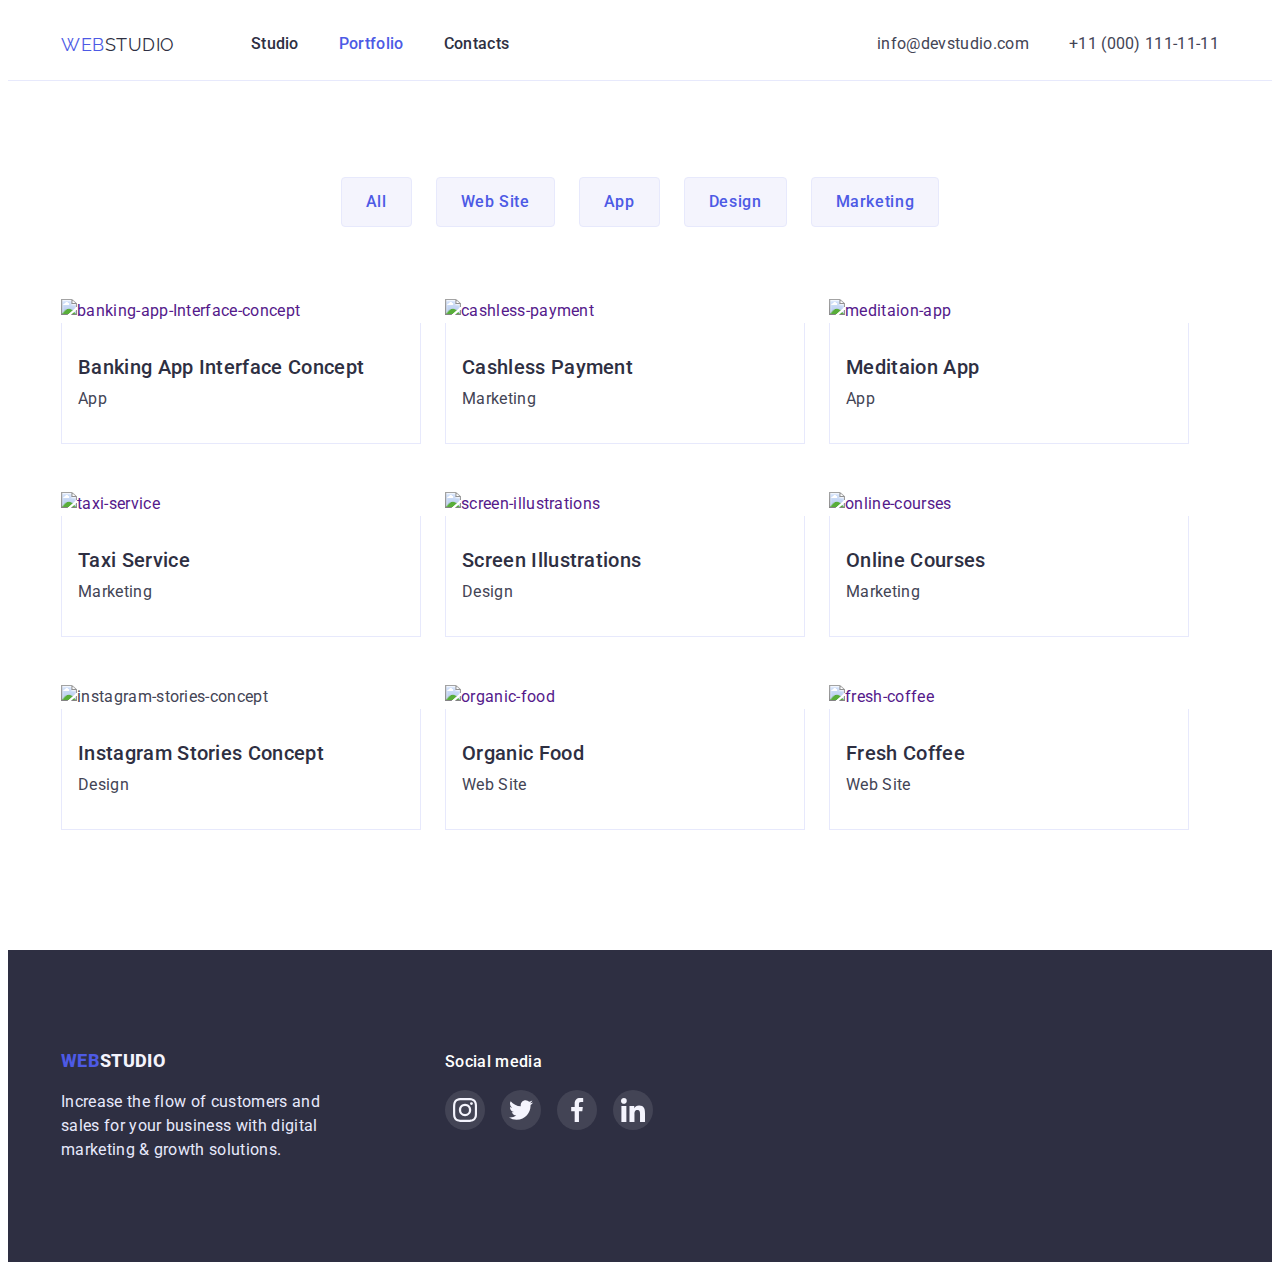
==== portfolio.html @ 5644a504 "first commit" ====
<!DOCTYPE html>
<html lang="en">
  <head>
    <meta charset="UTF-8" />
    <meta http-equiv="X-UA-Compatible" content="IE=edge" />
    <meta name="viewport" content="width=device-width, initial-scale=1.0" />
    <link href="./css/styles.css" rel="stylesheet" type="text/css" />
    <link rel="preconnect" href="https://fonts.googleapis.com" />
    <link rel="preconnect" href="https://fonts.gstatic.com" crossorigin />
    <link
      href="https://fonts.googleapis.com/css2?family=Raleway:wght@800&family=Roboto:wght@400;500;700&display=swap"
      rel="stylesheet"
    />
    <title>Document</title>
  </head>
  <body>
    <!-- header -->

    <header class="header">
      <div class="header-container container">
        <nav class="nav-menu">
          <a href="./index.html" class="logo link">
            <span class="logo-item">Web</span>Studio
          </a>
  
          <ul class="navigation-list list">
            <li><a href="./index.html" class="navigation-link link">Studio</a></li>
            <li><a href="./portfolio.html" class="active-link navigation-link link">Portfolio</a></li>
            <li><a href="" class="navigation-link link">Contacts</a></li>
          </ul>
        </nav>
  
        <address>
          <ul class="contacts-list list">
            <li><a href="mailto:info@devstudio.com" class="contacts-link link">info@devstudio.com</a></li>
            <li><a href="tel:+110001111111" class="contacts-link link">+11 (000) 111-11-11</a></li>
          </ul>
        </address>
      </div>
    </header>

    <main>
      <section class="portfolio">
        <div class="container">
          <ul class="buttons-list list">
            <li><button class="buttons-list-item" type="button">All</button></li>
            <li><button class="buttons-list-item" type="button">Web Site</button></li>
            <li><button class="buttons-list-item" type="button">App</button></li>
            <li><button class="buttons-list-item" type="button">Design</button></li>
            <li><button class="buttons-list-item" type="button">Marketing</button></li>
          </ul>
          <ul class="cards-list list">
  
            <li class="cards-list-item">
              
              <a href="" class="cards-list-item-link link">
                <img class="image"
                  src="images/banking-app-Interface-concept.jpg"
                  width="360"
                  alt="banking-app-Interface-concept"
                />
                <div class="cards-item-text-wrapper">
                  <h3 class="cards-list-heading">Banking App Interface Concept</h3>
                  <p class="cards-list-text">App</p>
                </div>  
                </a>
            </li>
  
            <li class="cards-list-item">
              <a href="" class="cards-list-item-link link">
                <img class="image"
                  src="images/cashless-payment.jpg"
                  width="360"
                  alt="cashless-payment"
                />
                <div class="cards-item-text-wrapper">
                  <h3 class="cards-list-heading">Cashless Payment</h3>
                  <p class="cards-list-text">Marketing</p>
                </div>  
                </a>
            </li>
  
            <li class="cards-list-item">
              <a href="" class="cards-list-item-link link">
                <img class="image"
                  src="images/meditaion-app.jpg"
                  width="360"
                  alt="meditaion-app"
                />
                <div class="cards-item-text-wrapper">
                  <h3 class="cards-list-heading">Meditaion App</h3>
                  <p class="cards-list-text">App</p>
                </div>  
                </a>
            </li>
  
            <li class="cards-list-item">
              <a href="" class="cards-list-item-link link">
                <img class="image"
                  src="images/taxi-service.jpg"
                  width="360"
                  alt="taxi-service"
                />
                <div class="cards-item-text-wrapper">
                  <h3 class="cards-list-heading">Taxi Service</h3>
                  <p class="cards-list-text">Marketing</p>
                </div>  
                </a>
            </li>
  
            <li class="cards-list-item">
              <a href="" class="cards-list-item-link link">
                <img class="image"
                  src="images/screen-illustrations.jpg"
                  width="360"
                  alt="screen-illustrations"
                />
                <div class="cards-item-text-wrapper">
                  <h3 class="cards-list-heading">Screen Illustrations</h3>
                  <p class="cards-list-text">Design</p>
                </div>  
                </a>
            </li>
  
            <li class="cards-list-item">
              <a href="" class="cards-list-item-link link">
                <img class="image"
                  src="images/online-courses.jpg"
                  width="360"
                  alt="online-courses"
                />
                <div class="cards-item-text-wrapper">
                  <h3 class="cards-list-heading">Online Courses</h3>
                  <p class="cards-list-text">Marketing</p>
                </div>  
                </a>
            </li>
  
            <li class="cards-list-item">
              <a href="" class="cards-list-item-link link"></a>
                <img class="image"
                  src="images/instagram-stories-concept.jpg"
                  width="360"
                  alt="instagram-stories-concept"
                />
                <div class="cards-item-text-wrapper">
                  <h3 class="cards-list-heading">Instagram Stories Concept</h3>
                  <p class="cards-list-text">Design</p>
                </div>  
                </a>
            </li>
  
            <li class="cards-list-item">
              <a href="" class="cards-list-item-link link">
                <img class="image"
                  src="images/organic-food.jpg"
                  width="360"
                  alt="organic-food"
                />
                <div class="cards-item-text-wrapper">
                  <h3 class="cards-list-heading">Organic Food</h3>
                  <p class="cards-list-text">Web Site</p>
                </div>  
                </a>
            </li>
  
            <li class="cards-list-item">
              <a href="" class="cards-list-item-link link">
                <img class="image"
                  src="images/fresh-coffee.jpg"
                  width="360"
                  alt="fresh-coffee"
                />
                <div class="cards-item-text-wrapper">
                  <h3 class="cards-list-heading">Fresh Coffee</h3>
                  <p class="cards-list-text">Web Site</p>
                </div>  
                </a>
            </li>
  
          </ul>
        </div>
        
      </section>
    </main>

    <!-- footer -->

    <footer class="footer">
      <div class="container footer-container">
        <div class="footer-container-logo">
          <a href="./index.html" class="footer-logo link"><span class="logo-item">Web</span>Studio
          </a>
        <p class="footer-text">
          Increase the flow of customers and sales for your business with digital
          marketing & growth solutions.
        </p>
        </div>

        <div class="footer-container-links">
          
          <p class="footer-container-subtitle">Social media</p>

          <ul class="footer-container-list list">
            <li class="footer-container-item">
              <a class="footer-container-link link" href="">
                <svg class="footer-container-icon">
                  <use href="./images/icons.svg#icon-instagram"></use>
                </svg>
              </a>
            </li>

            <li class="footer-container-item">
              <a class="footer-container-link link" href="">
                <svg class="footer-container-icon">
                  <use href="./images/icons.svg#icon-twitter"></use>
                </svg>
              </a>
            </li>

            <li class="footer-container-item">
              <a class="footer-container-link link" href="">
                <svg class="footer-container-icon">
                  <use href="./images/icons.svg#icon-facebook"></use>
                </svg>
              </a>
            </li>

            <li class="footer-container-item">
              <a class="footer-container-link link" href="">
                <svg class="footer-container-icon">
                  <use href="./images/icons.svg#icon-linkedin"></use>
                </svg>
              </a>
            </li>
            
          </ul>
        </div>
      </div>
    </footer>
  </body>
</html>
---- css/styles.css ----
:root {
  --primary-dark: #2e2f42;
  --primary-text: #434455;
  --secondary-buttons: #e7e9fc;
  --brand-color: #4d5ae5;
  --backgound-light: #f4f4fd;
  --active-state: #404bbf;
  --icon-color: #8E8F99;
  --active-icon-color: #31D0AA;
  --primary-font-size: 16px;
}

body {
  font-family: "Roboto", "sans-serif";
  color: var(--primary-text);
  font-size: var(--primary-font-size);
  line-height: 1.5;
  letter-spacing: 0.02em;
}

address {
  font-style: normal;
}

.link {
  text-decoration: none;
}

.list {
  list-style-type: none;
}

.image{
  display: block;
}

.visually-hidden {
  display: none;
}

p,
ul,
h1,
h2,
h3,
h4,
h5,
h6 {
  margin: 0;
  padding: 0;
}

.container {
  max-width: 1158px;
  margin: 0 auto;
  padding: 0 15px;
}



/* header */

.header {
  border-bottom: 1px solid var(--secondary-buttons);
}

.header-container {
  display: flex;
  align-items: center;
  justify-content: space-between;
}

.nav-menu {
  display: flex;
  align-items: center;
}

.logo {
  color: var(--primary-dark);
  font-family: "Raleway", "sans-serif";
  font-weight: 800px;
  font-size: 18px;
  letter-spacing: 0.03em;
  text-transform: uppercase;
}

.logo-item {
  color: var(--brand-color);
}

.navigation-list {
  display: flex;
  margin-left: 76px;
  gap: 40px;

  font-weight: 500;
  font-size: var(--primary-font-size);
}

.navigation-link {
  color: var(--primary-dark);
  display: block;
  padding-top: 24px;
  padding-bottom: 24px;
}

.navigation-link:hover,
.navigation-link:focus,
.contacts-link:hover,
.contacts-link:focus {
  color: var(--brand-color);
}

.active-link {
  color: var(--brand-color);
}

.contacts-list {
  display: flex;
  gap: 40px;

  color: var(--primary-text);
  font-size: var(--primary-font-size);
}

.contacts-link {
  color: var(--primary-text);
}

/* main */

.main-section {
  margin: 0 auto;
  background-color: var(--primary-dark);
  background-image: linear-gradient(rgba(46, 47, 66, 0.7),rgba(46, 47, 66, 0.7)), url(../images/people-office.jpg) ;
  
  background-position: center;
  background-size: cover;
  max-width: 1440px;
  height: 600px;
  display: flex;
  align-items: center;
  flex-direction: column;
  padding-top: 188px;
  padding-bottom: 188px;
  text-align: center;
}

.main-section-heading {
  text-align: center;
  color: #fff;
  font-size: 56px;
  line-height: 1.07;
  margin-bottom: 48px;
  
}

.main-section-button {
  color: #fff;
  font-family: inherit;
  background-color: var(--brand-color);
  border: none;
  border-radius: 4px;
  cursor: pointer;
  font-weight: 500;
  font-size: var(--primary-font-size);
  line-height: 1.5;
  padding: 16px 32px;

}

.main-section-button:hover,
.main-section-button:focus {
  background-color: var(--active-state);
}

/* section 1 */

.about-section {
  padding-top: 120px;
  padding-bottom: 120px;
  
}

.about-section-heading {
  color: var(--primary-dark);
  font-weight: 500;
  font-size: 20px;
  line-height: 1.2;
  margin-bottom: 8px;
}

.about-list {
  display: flex;
  gap: 24px;
  
}

.about-section-text-wrapper {
  width: 264px;
 
}

.about-container{
  display: flex;
  justify-content: center;
  align-items: center;
  height: 112px;
  background-color: var(--backgound-light);
  border-radius: 4px;
  margin-bottom: 8px;
}

.about-container-icons{
  width: 64px;
  height: 64px;
}

/* section 2 */

.specification-section{

  padding-bottom: 120px;

}

.specification-section-header {
  color: var(--primary-dark);
  font-size: 36px;
  line-height: 1.111;
  text-align: center;
  margin-bottom: 72px;
}

.specification-list {
  display: flex;
  gap: 24px;
 
}

/* section 3 */

.worker-section {
  background-color: var(--backgound-light);
  padding-top: 120px;
  padding-bottom: 120px;
}

.worker-section-heading {
  text-align: center;
  font-size: 36px;
  margin-bottom: 72px;
}

.worker-section-item {
  background-color: #fff;
  width: 264px;
 
  border-radius: 0px 0px 4px 4px;
  box-shadow: 0px 1px 6px rgba(46, 47, 66, 0.08),
    0px 1px 1px rgba(46, 47, 66, 0.16), 0px 2px 1px rgba(46, 47, 66, 0.08);
}

.workers-list {
  display: flex;
  gap: 24px;
  text-align: center;
}

.worker-item-text-wrapper {
  display: flex;
  flex-direction: column;
  gap: 8px;
  padding-top: 32px;
  padding-bottom: 32px;
  
}

.worker-item-heading{

}

.worker-section-icons{
 display: flex;
 gap: 24px;
 justify-content: center;
}

.worker-section-icons-link{
  display: flex;
  justify-content: center;
  align-items: center;
  width: 40px;
  height: 40px;
  background-color: var(--brand-color);
  border-radius: 50%;
}

.worker-section-icons-link:hover,
.worker-section-icons-link:focus{
  background-color: var(--active-state);
}


.worker-section-icon{
  width: 16px;
  height: 16px;
  fill: var(--backgound-light);
 
}


/* ASIDE */


.aside-section{

  padding-top: 130px; 
  padding-bottom: 120px;
}

.aside-section-title{

  display: flex;
  justify-content: center;

  font-weight: 700;
  font-size: 36px;
  line-height: 1.1;
  letter-spacing: 0.02em;
  color: var(--primary-dark);
  margin-bottom: 74px;
}

.aside-section-list{
  display: flex;
  justify-content: center;
  gap: 24px;
}

.aside-section-list-item{
  width: 168px;
  height: 88px;
}

.aside-section-list-link{
  display: flex;
  justify-content: center;
  align-items: center;
  fill: var(--icon-color);
  width: 100%;
  height: 100%;
  border: 1px solid var(--icon-color);
  border-radius: 4px;
}

.aside-section-list-link:hover,
.aside-section-list-link:focus{
  fill: var(--active-state);
  border-color: var(--active-state);
}

.aside-section-list-icon{
  width: 104px;
  height: 56px;
  
}


/* PORTFOLIO */

.portfolio{
  padding-top: 96px;
  padding-bottom: 120px;
}

.buttons-list {
  color: var(--brand-color);
  font-weight: 500;
  font-size: var(--primary-font-size);
  line-height: 1.5;
  display: flex;
  justify-content: center;
  gap: 24px;
  margin-bottom: 72px;
}

.buttons-list-item {
  color: var(--brand-color);
  font-family: inherit;
  background-color: var(--backgound-light);
  border: none;
  font-weight: 500;
  font-size: var(--primary-font-size);
  line-height: 1.5;
  letter-spacing: 0.04em;
  cursor: pointer;
  border: 1px solid var(--secondary-buttons);
  border-radius: 4px;
  padding: 12px 24px;
}

.buttons-list-item:hover,
.buttons-list-item:focus {
  color: #fff;
  background-color: var(--brand-color);
  box-shadow: 0px 3px 1px rgba(0, 0, 0, 0.1), 0px 2px 1px rgba(0, 0, 0, 0.08), 0px 2px 2px rgba(0, 0, 0, 0.12);
}

.cards-list {
  display: flex;
  flex-wrap: wrap;
  gap: 48px 24px;

}

.cards-item-text-wrapper {
  border: 1px solid var(--secondary-buttons);
  border-top: none;
  padding: 32px 0 32px 16px;
}

.cards-list-heading {
  color: var(--primary-dark);
  font-size: 20px;
  font-weight: 500;
  line-height: 1.2;
  margin-bottom: 8px;

}

.cards-list-item-link{
  display: block;
}

.cards-list-item {
  
  width: 360px;
}

.cards-list-item:hover,
.cards-list-item:focus{
  box-shadow: 0px 1px 6px rgba(46, 47, 66, 0.08), 0px 1px 1px rgba(46, 47, 66, 0.16), 0px 2px 1px rgba(46, 47, 66, 0.08);
}

.cards-list-item:nth-child(n+7){
  margin-bottom: 0px;
}

.cards-list-text {
  color: var(--primary-text);
  font-size: var(--primary-font-size);
  line-height: 1.5;
}



/* footer */

.footer {

  

  
  background-color: var(--primary-dark);
  padding: 100px 0 100px 0;
}

.footer-container{
  display: flex;
}


.footer-container-logo{
margin-right: 120px;
}

.footer-logo {
  
  color: var(--backgound-light);
  text-transform: uppercase;
  font-weight: 800;
  font-size: 18px;
  line-height: 1.101;

}

.footer-text {
  margin-top: 16px;
  color: var(--secondary-buttons);
  width: 264px;
}

.footer-container-subtitle{
  
  font-weight: 500;
  font-size: 16px;
  line-height: 1.5;
  letter-spacing: 0.02em;
  color: #ffffff;
  margin-bottom: 16px;

}

.footer-container-links{
  
}

.footer-container-list{
  display: flex;
  gap: 16px;
}

.footer-container-link{
  display: flex;
  justify-content: center;
  align-items: center;
  width: 40px;
  height: 40px;
  background-color: rgba(255, 255, 255, 0.1);;
  border-radius: 50%;
}

.footer-container-link:hover,
.footer-container-link:focus{
  background-color: var(--active-icon-color) ;
  
}



.footer-container-icon{
  width: 24px;
  height: 24px;
  fill: var(--backgound-light);
}
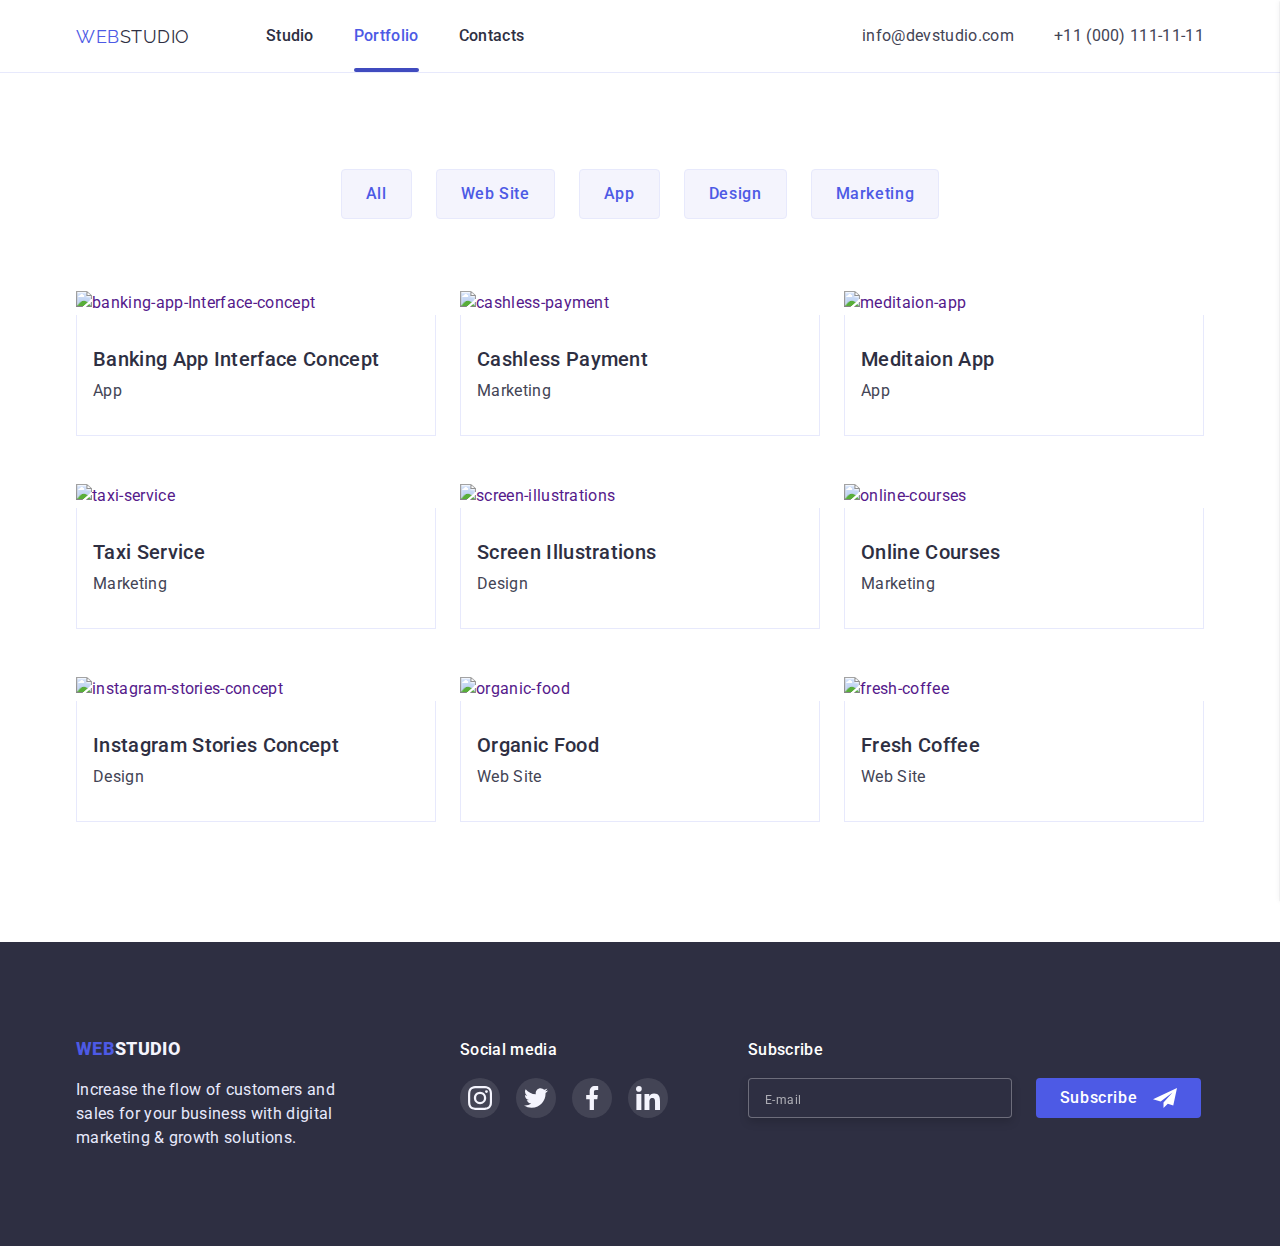
==== commit 39ab2945: "first commit" ====
--- a/portfolio.html
+++ b/portfolio.html
@@ -4,13 +4,15 @@
     <meta charset="UTF-8" />
     <meta http-equiv="X-UA-Compatible" content="IE=edge" />
     <meta name="viewport" content="width=device-width, initial-scale=1.0" />
-    <link href="./css/styles.css" rel="stylesheet" type="text/css" />
+    <link rel="stylesheet" href="https://cdnjs.cloudflare.com/ajax/libs/modern-normalize/1.1.0/modern-normalize.min.css">
+    <link href="./css/styles.css" rel="stylesheet" type="text/css" />  
     <link rel="preconnect" href="https://fonts.googleapis.com" />
     <link rel="preconnect" href="https://fonts.gstatic.com" crossorigin />
     <link
       href="https://fonts.googleapis.com/css2?family=Raleway:wght@800&family=Roboto:wght@400;500;700&display=swap"
       rel="stylesheet"
     />
+    
     <title>Document</title>
   </head>
   <body>
@@ -22,20 +24,143 @@
           <a href="./index.html" class="logo link">
             <span class="logo-item">Web</span>Studio
           </a>
-  
+
           <ul class="navigation-list list">
-            <li><a href="./index.html" class="navigation-link link">Studio</a></li>
-            <li><a href="./portfolio.html" class="active-link navigation-link link">Portfolio</a></li>
+            <li>
+              <a href="./index.html" class="navigation-link link"
+                >Studio</a
+              >
+            </li>
+            <li>
+              <a href="./portfolio.html" class="active-link navigation-link link"
+                >Portfolio</a
+              >
+            </li>
             <li><a href="" class="navigation-link link">Contacts</a></li>
           </ul>
         </nav>
-  
+
         <address>
           <ul class="contacts-list list">
-            <li><a href="mailto:info@devstudio.com" class="contacts-link link">info@devstudio.com</a></li>
-            <li><a href="tel:+110001111111" class="contacts-link link">+11 (000) 111-11-11</a></li>
+            <li>
+              <a href="mailto:info@devstudio.com" class="contacts-link link"
+                >info@devstudio.com</a
+              >
+            </li>
+            <li>
+              <a href="tel:+110001111111" class="contacts-link link"
+                >+11 (000) 111-11-11</a
+              >
+            </li>
           </ul>
         </address>
+      </div>
+      <div class="header-container-mobile container">
+        <nav class="header-container-mobile-nav">
+          <a href="./index.html" class="logo link">
+            <span class="logo-item">Web</span>Studio
+          </a>
+          <button
+            type="button"
+            class="header-container-mobile-button js-open-menu"
+          >
+            <svg class="header-container-mobile-icon">
+              <use href="./images/icons.svg#icon-hamburger"></use>
+            </svg>
+          </button>
+        </nav>
+      </div>
+
+      <div class="header-container-mobile-burger js-menu-container">
+        <button
+          class="header-container-mobile-burger-button js-close-menu"
+          data-modal-close
+        >
+          <svg class="header-container-mobile-burger-button-svg">
+            <use href="./images/icons.svg#icon-close"></use>
+          </svg>
+        </button>
+        <nav class="header-container-mobile-burger-nav-menu">
+          <ul class="header-container-mobile-burger-nav-list list">
+            <li>
+              <a
+                href="./index.html"
+                class="header-container-mobile-burger-nav-link link"
+                >Studio</a
+              >
+            </li>
+            <li>
+              <a
+                href="./portfolio.html"
+                class="active-link-burger header-container-mobile-burger-nav-link link"
+                >Portfolio</a
+              >
+            </li>
+            <li>
+              <a href="" class="header-container-mobile-burger-nav-link link"
+                >Contacts</a
+              >
+            </li>
+          </ul>
+        </nav>
+
+        <div class="container-social-contacts">
+          <address class="container-social-contacts-address">
+            <ul class="container-social-contacts-list list">
+              <li>
+                <a
+                  href="tel:+110001111111"
+                  class="container-social-contacts-link link tel"
+                  >+11 (000) 111-11-11</a
+                >
+              </li>
+
+              <li>
+                <a
+                  href="mailto:info@devstudio.com"
+                  class="container-social-contacts-link link email"
+                  >info@devstudio.com</a
+                >
+              </li>
+            </ul>
+          </address>
+
+          <div class="burger-social-container">
+            <ul class="burger-social-icons-list list">
+              <li>
+                <a class="burger-social-icons-link link" href="">
+                  <svg class="burger-social-icon">
+                    <use href="./images/icons.svg#icon-instagram"></use>
+                  </svg>
+                </a>
+              </li>
+
+              <li>
+                <a class="burger-social-icons-link link" href="">
+                  <svg class="burger-social-icon">
+                    <use href="./images/icons.svg#icon-twitter"></use>
+                  </svg>
+                </a>
+              </li>
+
+              <li>
+                <a class="burger-social-icons-link link" href="">
+                  <svg class="burger-social-icon">
+                    <use href="./images/icons.svg#icon-facebook"></use>
+                  </svg>
+                </a>
+              </li>
+
+              <li>
+                <a class="burger-social-icons-link link" href="">
+                  <svg class="burger-social-icon">
+                    <use href="./images/icons.svg#icon-linkedin"></use>
+                  </svg>
+                </a>
+              </li>
+            </ul>
+          </div>
+        </div>
       </div>
     </header>
 
@@ -54,11 +179,17 @@
             <li class="cards-list-item">
               
               <a href="" class="cards-list-item-link link">
+                <div class="cards-list-portfolio-thumb">
                 <img class="image"
+                  srcset="./images/banking-app-Interface-concept.jpg 1x, ./images/banking-app-Interface-concept@2x.jpg 2x"
                   src="images/banking-app-Interface-concept.jpg"
                   width="360"
                   alt="banking-app-Interface-concept"
                 />
+                <div class="cards-list-portfolio-thumb-overlay">
+                  <p class="cards-list-portfolio-thumb-overlay-text">14 Stylish and User-Friendly App Design Concepts · Task Manager App · Calorie Tracker App · Exotic Fruit Ecommerce App · Cloud Storage App</p>
+                </div>
+              </div>
                 <div class="cards-item-text-wrapper">
                   <h3 class="cards-list-heading">Banking App Interface Concept</h3>
                   <p class="cards-list-text">App</p>
@@ -68,11 +199,17 @@
   
             <li class="cards-list-item">
               <a href="" class="cards-list-item-link link">
-                <img class="image"
-                  src="images/cashless-payment.jpg"
-                  width="360"
-                  alt="cashless-payment"
-                />
+                <div class="cards-list-portfolio-thumb">
+                  <img class="image"
+                    srcset="./images/cashless-payment.jpg 1x, ./images/cashless-payment@2x.jpg 2x"
+                    src="images/cashless-payment.jpg"
+                    width="360"
+                    alt="cashless-payment"
+                  />
+                  <div class="cards-list-portfolio-thumb-overlay">
+                    <p class="cards-list-portfolio-thumb-overlay-text">14 Stylish and User-Friendly App Design Concepts · Task Manager App · Calorie Tracker App · Exotic Fruit Ecommerce App · Cloud Storage App</p>
+                  </div>
+                </div>
                 <div class="cards-item-text-wrapper">
                   <h3 class="cards-list-heading">Cashless Payment</h3>
                   <p class="cards-list-text">Marketing</p>
@@ -82,11 +219,17 @@
   
             <li class="cards-list-item">
               <a href="" class="cards-list-item-link link">
-                <img class="image"
-                  src="images/meditaion-app.jpg"
-                  width="360"
-                  alt="meditaion-app"
-                />
+                <div class="cards-list-portfolio-thumb">
+                  <img class="image"
+                    srcset="./images/meditaion-app.jpg 1x, ./images/meditaion-app@2x.jpg 2x"
+                    src="images/meditaion-app.jpg"
+                    width="360"
+                    alt="meditaion-app"
+                  />
+                <div class="cards-list-portfolio-thumb-overlay">
+                  <p class="cards-list-portfolio-thumb-overlay-text">14 Stylish and User-Friendly App Design Concepts · Task Manager App · Calorie Tracker App · Exotic Fruit Ecommerce App · Cloud Storage App</p>
+                </div>
+              </div>
                 <div class="cards-item-text-wrapper">
                   <h3 class="cards-list-heading">Meditaion App</h3>
                   <p class="cards-list-text">App</p>
@@ -96,11 +239,17 @@
   
             <li class="cards-list-item">
               <a href="" class="cards-list-item-link link">
-                <img class="image"
-                  src="images/taxi-service.jpg"
-                  width="360"
-                  alt="taxi-service"
-                />
+                <div class="cards-list-portfolio-thumb">
+                  <img class="image"
+                    srcset="./images/taxi-service.jpg 1x, ./images/taxi-service@2x.jpg 2x"
+                    src="images/taxi-service.jpg"
+                    width="360"
+                    alt="taxi-service"
+                  />
+                <div class="cards-list-portfolio-thumb-overlay">
+                  <p class="cards-list-portfolio-thumb-overlay-text">14 Stylish and User-Friendly App Design Concepts · Task Manager App · Calorie Tracker App · Exotic Fruit Ecommerce App · Cloud Storage App</p>
+                </div>
+              </div>
                 <div class="cards-item-text-wrapper">
                   <h3 class="cards-list-heading">Taxi Service</h3>
                   <p class="cards-list-text">Marketing</p>
@@ -110,11 +259,17 @@
   
             <li class="cards-list-item">
               <a href="" class="cards-list-item-link link">
-                <img class="image"
-                  src="images/screen-illustrations.jpg"
-                  width="360"
-                  alt="screen-illustrations"
-                />
+                <div class="cards-list-portfolio-thumb">
+                  <img class="image"
+                    srcset="./images/screen-illustrations.jpg 1x, ./images/screen-illustrations@2x.jpg 2x"
+                    src="images/screen-illustrations.jpg"
+                    width="360"
+                    alt="screen-illustrations"
+                  />
+                <div class="cards-list-portfolio-thumb-overlay">
+                  <p class="cards-list-portfolio-thumb-overlay-text">14 Stylish and User-Friendly App Design Concepts · Task Manager App · Calorie Tracker App · Exotic Fruit Ecommerce App · Cloud Storage App</p>
+                </div>
+              </div>
                 <div class="cards-item-text-wrapper">
                   <h3 class="cards-list-heading">Screen Illustrations</h3>
                   <p class="cards-list-text">Design</p>
@@ -124,11 +279,17 @@
   
             <li class="cards-list-item">
               <a href="" class="cards-list-item-link link">
-                <img class="image"
-                  src="images/online-courses.jpg"
-                  width="360"
-                  alt="online-courses"
-                />
+                <div class="cards-list-portfolio-thumb">
+                  <img class="image"
+                    srcset="./images/online-courses.jpg 1x, ./images/online-courses@2x.jpg 2x"
+                    src="images/online-courses.jpg"
+                    width="360"
+                    alt="online-courses"
+                  />
+                <div class="cards-list-portfolio-thumb-overlay">
+                  <p class="cards-list-portfolio-thumb-overlay-text">14 Stylish and User-Friendly App Design Concepts · Task Manager App · Calorie Tracker App · Exotic Fruit Ecommerce App · Cloud Storage App</p>
+                </div>
+              </div>
                 <div class="cards-item-text-wrapper">
                   <h3 class="cards-list-heading">Online Courses</h3>
                   <p class="cards-list-text">Marketing</p>
@@ -137,12 +298,18 @@
             </li>
   
             <li class="cards-list-item">
-              <a href="" class="cards-list-item-link link"></a>
-                <img class="image"
-                  src="images/instagram-stories-concept.jpg"
-                  width="360"
-                  alt="instagram-stories-concept"
-                />
+              <a href="" class="cards-list-item-link link">
+                <div class="cards-list-portfolio-thumb">
+                  <img class="image"
+                    srcset="./images/instagram-stories-concept.jpg 1x, ./images/instagram-stories-concept@2x.jpg 2x"
+                    src="images/instagram-stories-concept.jpg"
+                    width="360"
+                    alt="instagram-stories-concept"
+                  />
+                <div class="cards-list-portfolio-thumb-overlay">
+                  <p class="cards-list-portfolio-thumb-overlay-text">14 Stylish and User-Friendly App Design Concepts · Task Manager App · Calorie Tracker App · Exotic Fruit Ecommerce App · Cloud Storage App</p>
+                </div>
+              </div>
                 <div class="cards-item-text-wrapper">
                   <h3 class="cards-list-heading">Instagram Stories Concept</h3>
                   <p class="cards-list-text">Design</p>
@@ -152,11 +319,17 @@
   
             <li class="cards-list-item">
               <a href="" class="cards-list-item-link link">
-                <img class="image"
-                  src="images/organic-food.jpg"
-                  width="360"
-                  alt="organic-food"
-                />
+                <div class="cards-list-portfolio-thumb">
+                  <img class="image"
+                    srcset="./images/organic-food.jpg 1x, ./images/organic-food@2x.jpg 2x"
+                    src="images/organic-food.jpg"
+                    width="360"
+                    alt="organic-food"
+                  />
+                <div class="cards-list-portfolio-thumb-overlay">
+                  <p class="cards-list-portfolio-thumb-overlay-text">14 Stylish and User-Friendly App Design Concepts · Task Manager App · Calorie Tracker App · Exotic Fruit Ecommerce App · Cloud Storage App</p>
+                </div>
+              </div>
                 <div class="cards-item-text-wrapper">
                   <h3 class="cards-list-heading">Organic Food</h3>
                   <p class="cards-list-text">Web Site</p>
@@ -166,11 +339,17 @@
   
             <li class="cards-list-item">
               <a href="" class="cards-list-item-link link">
-                <img class="image"
-                  src="images/fresh-coffee.jpg"
-                  width="360"
-                  alt="fresh-coffee"
-                />
+                <div class="cards-list-portfolio-thumb">
+                  <img class="image"
+                    srcset="./images/fresh-coffee.jpg 1x, ./images/fresh-coffee@2x.jpg 2x"
+                    src="images/fresh-coffee.jpg"
+                    width="360"
+                    alt="fresh-coffee"
+                  />
+                <div class="cards-list-portfolio-thumb-overlay">
+                  <p class="cards-list-portfolio-thumb-overlay-text">14 Stylish and User-Friendly App Design Concepts · Task Manager App · Calorie Tracker App · Exotic Fruit Ecommerce App · Cloud Storage App</p>
+                </div>
+              </div>
                 <div class="cards-item-text-wrapper">
                   <h3 class="cards-list-heading">Fresh Coffee</h3>
                   <p class="cards-list-text">Web Site</p>
@@ -236,7 +415,36 @@
             
           </ul>
         </div>
+
+        <div class="footer-container-form">
+          <p class="footer-container-form-title">Subscribe</p>
+          <form action="" class="footer-form">
+            <input type="email" class="footer-form-input" name="footer-user-email" placeholder="E-mail">
+            <button type="submit" class="footer-form-button">
+              <span class="footer-form-button-text">Subscribe</span>
+              <svg class="footer-form-button-icon" width="24" height="24">
+                <use href="./images/icons.svg#icon-frame-3">
+    
+                </use>
+              </svg>
+            </button>
+          </form>
+        </div>
+    
       </div>
+    
+  
+
     </footer>
+
+
+    <script
+      defer=""
+      src="https://cdnjs.cloudflare.com/ajax/libs/body-scroll-lock/3.1.5/bodyScrollLock.min.js"
+      integrity="sha512-HowizSDbQl7UPEAsPnvJHlQsnBmU2YMrv7KkTBulTLEGz9chfBoWYyZJL+MUO6p/yBuuMO/8jI7O29YRZ2uBlA=="
+      crossorigin="anonymous"
+    ></script>
+   
+    <script src="./js/mobile-menu.js"></script>
   </body>
 </html>
--- a/css/styles.css
+++ b/css/styles.css
@@ -5,9 +5,11 @@
   --brand-color: #4d5ae5;
   --backgound-light: #f4f4fd;
   --active-state: #404bbf;
-  --icon-color: #8E8F99;
-  --active-icon-color: #31D0AA;
+  --icon-color: #8e8f99;
+  --active-icon-color: #31d0aa;
   --primary-font-size: 16px;
+  --timing-function: cubic-bezier(0.4, 0, 0.2, 1);
+  --modal-background: #fcfcfc;
 }
 
 body {
@@ -30,7 +32,7 @@
   list-style-type: none;
 }
 
-.image{
+.image {
   display: block;
 }
 
@@ -51,12 +53,20 @@
 }
 
 .container {
-  max-width: 1158px;
+  max-width: 428px;
   margin: 0 auto;
   padding: 0 15px;
 }
-
-
+@media screen and (min-width: 768px) {
+  .container {
+    max-width: 768px;
+  }
+}
+@media screen and (min-width: 1200px) {
+  .container {
+    max-width: 1158px;
+  }
+}
 
 /* header */
 
@@ -65,14 +75,27 @@
 }
 
 .header-container {
-  display: flex;
+  display: none;
   align-items: center;
   justify-content: space-between;
 }
 
+@media (min-width: 1200px) {
+  .header-container {
+    display: flex;
+  }
+}
+
+
 .nav-menu {
   display: flex;
   align-items: center;
+}
+
+@media (min-width:1200px){
+  .nav-menu {
+  
+  }
 }
 
 .logo {
@@ -102,6 +125,7 @@
   display: block;
   padding-top: 24px;
   padding-bottom: 24px;
+  transition: color 250ms var(--timing-function);
 }
 
 .navigation-link:hover,
@@ -113,6 +137,21 @@
 
 .active-link {
   color: var(--brand-color);
+  position: relative;
+}
+
+.active-link::after {
+  display: block;
+
+  content: "";
+  width: 100%;
+  height: 4px;
+  border-radius: 2px;
+  background-color: var(--active-state);
+
+  position: absolute;
+  bottom: 0;
+  left: 0;
 }
 
 .contacts-list {
@@ -121,38 +160,279 @@
 
   color: var(--primary-text);
   font-size: var(--primary-font-size);
+  transition: color 250ms var(--timing-function);
 }
 
 .contacts-link {
   color: var(--primary-text);
 }
 
+/* mobile header */
+
+.header-container-mobile {
+  padding: 24px 15px;
+}
+
+@media (min-width:1200px){
+  .header-container-mobile{
+    display: none;
+  }
+}
+
+.header-container-mobile-nav {
+  display: flex;
+  justify-content: space-between;
+  align-items: center;
+}
+
+.header-container-mobile-button {
+  background-color: transparent;
+  border: none;
+  display: flex;
+  align-items: center;
+  justify-content: center;
+  padding: 0;
+}
+
+.header-container-mobile-icon {
+  width: 32px;
+  height: 22px;
+}
+
+.header-container-mobile-burger {
+  position: fixed;
+  display: flex;
+  flex-direction: column;
+  top: 0;
+  left: 0;
+  width: 100%;
+  height: 100%;
+  padding: 80px 35px 40px 40px;
+  background-color: #ffffff;
+  box-shadow: 0px 2px 1px rgba(46, 47, 66, 0.08),
+    0px 1px 1px rgba(46, 47, 66, 0.16), 0px 1px 6px rgba(46, 47, 66, 0.08);
+  transform: translateX(100%);
+  overflow-y: scroll;
+  z-index: 2;
+  transition: transform 250ms var(--timing-function);
+}
+
+.header-container-mobile-burger-button {
+  display: flex;
+  justify-content: center;
+  align-items: center;
+  width: 24px;
+  height: 24px;
+  background-color: var(--secondary-buttons);
+  border: 1px solid rgba(0, 0, 0, 0.1);
+  border-radius: 50%;
+  fill: #000000;
+  position: absolute;
+  right: 24px;
+  top: 24px;
+}
+
+.header-container-mobile-burger.is-open {
+  transform: translateX(0);
+}
+
+.header-container-mobile-burger-nav-menu {
+  margin-bottom: auto;
+}
+
+.header-container-mobile-burger-nav-item {
+}
+
+.header-container-mobile-burger-nav-list {
+  display: flex;
+  flex-direction: column;
+  gap: 40px;
+}
+
+.header-container-mobile-burger-nav-link {
+  font-weight: 700;
+  font-size: 36px;
+  line-height: 1.111;
+  display: block;
+  color: var(--primery-dark);
+}
+
+.active-link-burger.header-container-mobile-burger-nav-link {
+  color: var(--active-state);
+}
+
+.container-social-contacts-address {
+  margin-bottom: 48px;
+}
+
+.container-social-contacts-list {
+  display: flex;
+  flex-direction: column;
+  gap: 40px;
+}
+
+.container-social-contacts-link {
+  display: block;
+  font-style: normal;
+}
+
+.container-social-contacts-link.tel {
+  font-weight: 700;
+  font-size: 24px;
+  line-height: 1.111;
+  color: var(--brand-color);
+}
+
+@media screen and (min-width: 420px) {
+  .container-social-contacts-link.tel {
+    font-size: 36px;
+  }
+}
+
+.container-social-contacts-link.email {
+  font-weight: 500;
+  font-size: 20px;
+  line-height: 1.2;
+  color: var(--primary-text);
+}
+
+.burger-social-icons-list {
+  display: flex;
+}
+
+@media screen and (max-width: 420px) {
+  .burger-social-icons-list {
+    justify-content: space-between;
+  }
+}
+
+@media screen and (min-width: 420px) {
+  .burger-social-icons-list {
+    gap: 56px;
+  }
+}
+
+.burger-social-icon {
+  width: 24px;
+  height: 24px;
+}
+
+.burger-social-icons-link {
+  display: flex;
+  justify-content: center;
+  align-items: center;
+  width: 40px;
+  height: 40px;
+  border-radius: 50%;
+  border: none;
+  fill: #ffffff;
+  background-color: var(--brand-color);
+}
+
 /* main */
 
+/* hero */
+
 .main-section {
+  padding: 112px 0;
   margin: 0 auto;
   background-color: var(--primary-dark);
-  background-image: linear-gradient(rgba(46, 47, 66, 0.7),rgba(46, 47, 66, 0.7)), url(../images/people-office.jpg) ;
-  
+  background-image: linear-gradient(
+      rgba(46, 47, 66, 0.7),
+      rgba(46, 47, 66, 0.7)
+    ),
+    url(../images/people-office-mobile.jpg);
+
   background-position: center;
   background-size: cover;
   max-width: 1440px;
-  height: 600px;
+
   display: flex;
   align-items: center;
   flex-direction: column;
-  padding-top: 188px;
-  padding-bottom: 188px;
   text-align: center;
+}
+
+@media (min-width: 1200px) {
+  .main-section {
+    padding: 188px 0;
+    height: 600px;
+  }
+}
+
+@media screen and (min-device-pixel-ratio: 2),
+  (min-resolution: 192dpi),
+  (min-resolution: 2dppx) {
+  .main-section {
+    background-image: linear-gradient(
+        rgba(46, 47, 66, 0.7),
+        rgba(46, 47, 66, 0.7)
+      ),
+      url(../images/people-office-mobile@2x.jpg);
+  }
+}
+
+@media screen and (min-width: 768px) and (min-device-pixel-ratio: 1),
+  screen and (min-width: 768px) and (min-resolution: 96dpi),
+  screen and (min-width: 768px) and (min-resolution: 1dppx) {
+  .main-section {
+    background-image: linear-gradient(
+        rgba(46, 47, 66, 0.7),
+        rgba(46, 47, 66, 0.7)
+      ),
+      url(../images/people-office-tablet.jpg);
+  }
+}
+
+@media screen and (min-width: 768px) and (min-device-pixel-ratio: 2),
+  screen and (min-width: 768px) and (min-resolution: 192dpi),
+  screen and (min-width: 768px) and (min-resolution: 2dppx) {
+  .main-section {
+    background-image: linear-gradient(
+        rgba(46, 47, 66, 0.7),
+        rgba(46, 47, 66, 0.7)
+      ),
+      url(../images/people-office-tablet@2x.jpg);
+  }
+}
+
+@media screen and (min-width: 1200px) and (min-device-pixel-ratio: 1),
+  screen and (min-width: 1200px) and (min-resolution: 96dpi),
+  screen and (min-width: 1200px) and (min-resolution: 1dppx) {
+  .main-section {
+    background-image: linear-gradient(
+        rgba(46, 47, 66, 0.7),
+        rgba(46, 47, 66, 0.7)
+      ),
+      url(../images/people-office-desktop.jpg);
+  }
+}
+
+@media screen and (min-width: 1200px) and (min-device-pixel-ratio: 2),
+  screen and (min-width: 1200px) and (min-resolution: 192dpi),
+  screen and (min-width: 1200px) and (min-resolution: 2dppx) {
+  .main-section {
+    background-image: linear-gradient(
+        rgba(46, 47, 66, 0.7),
+        rgba(46, 47, 66, 0.7)
+      ),
+      url(../images/people-office-desktop@2x.jpg);
+  }
 }
 
 .main-section-heading {
   text-align: center;
-  color: #fff;
-  font-size: 56px;
-  line-height: 1.07;
-  margin-bottom: 48px;
-  
+  color: #ffffff;
+  font-size: 36px;
+  line-height: 1.1;
+  margin-bottom: 72px;
+}
+
+@media (min-width: 1200px) {
+  .main-section-heading {
+    font-size: 56px;
+    margin-bottom: 48px;
+  }
 }
 
 .main-section-button {
@@ -166,7 +446,7 @@
   font-size: var(--primary-font-size);
   line-height: 1.5;
   padding: 16px 32px;
-
+  transition: background-color 250ms var(--timing-function);
 }
 
 .main-section-button:hover,
@@ -177,94 +457,202 @@
 /* section 1 */
 
 .about-section {
-  padding-top: 120px;
-  padding-bottom: 120px;
-  
+  padding-top: 96px;
+  padding-bottom: 96px;
+}
+
+@media (min-width: 1200px) {
+  .about-section {
+    padding-top: 120px;
+    padding-bottom: 120px;
+  }
 }
 
 .about-section-heading {
   color: var(--primary-dark);
-  font-weight: 500;
-  font-size: 20px;
-  line-height: 1.2;
+  text-align: center;
+  font-weight: 700;
+  font-size: 36px;
+  line-height: 1.1;
+  letter-spacing: 0.02em;
+  text-transform: capitalize;
   margin-bottom: 8px;
 }
 
+@media (min-width: 1200px) {
+  .about-section-heading {
+    color: var(--primary-dark);
+    font-weight: 500;
+    font-size: 20px;
+    text-align: left;
+    letter-spacing: 0.02em;
+    margin-bottom: 8px;
+  }
+}
+
 .about-list {
-  display: flex;
-  gap: 24px;
-  
-}
-
-.about-section-text-wrapper {
-  width: 264px;
- 
-}
-
-.about-container{
-  display: flex;
-  justify-content: center;
-  align-items: center;
-  height: 112px;
-  background-color: var(--backgound-light);
-  border-radius: 4px;
-  margin-bottom: 8px;
-}
-
-.about-container-icons{
+}
+
+@media (min-width: 1200px) {
+  .about-list {
+    display: flex;
+    flex-direction: row;
+    gap: 24px;
+  }
+}
+
+.about-section-text-wrapper:not(:last-child) {
+  margin-bottom: 72px;
+}
+
+
+@media (min-width: 1200px) {
+  .about-section-text-wrapper:not(:last-child) {
+    margin-bottom: 0px;
+  }
+}
+
+
+.about-container {
+  display: none;
+}
+
+@media (min-width: 1200px) {
+  .about-container {
+    width: 264px;
+    display: flex;
+    justify-content: center;
+    align-items: center;
+    height: 112px;
+    background-color: var(--backgound-light);
+    border-radius: 4px;
+    margin-bottom: 8px;
+  }
+}
+
+.about-container-icons {
   width: 64px;
   height: 64px;
 }
 
+.about-section-text {
+  color: var(--primary-text);
+
+  font-weight: 500;
+  font-size: var(--primary-font-size);
+  line-height: 1.5;
+  letter-spacing: 0.02em;
+}
+
+@media (min-width: 1200px) {
+  .about-section-text {
+    font-weight: 400;
+  
+  }
+}
+
+
+
+
 /* section 2 */
 
-.specification-section{
-
-  padding-bottom: 120px;
-
-}
-
-.specification-section-header {
-  color: var(--primary-dark);
-  font-size: 36px;
-  line-height: 1.111;
+.specification-section {
+  display: none;
+}
+
+@media (min-width: 1200px) {
+  .specification-section {
+    display: block;
+  
+  }
+}
+
+
+@media (min-width: 1200px) {
+  .specification-list {
+    padding-bottom: 120px;
+  
+  }
+}
+
+@media (min-width: 1200px) {
+  .specification-section-header {
+    color: var(--primary-dark);
+    font-size: 36px;
+    line-height: 1.111;
+    text-align: center;
+    margin-bottom: 72px;
+  }
+}
+
+@media (min-width: 1200px) {
+  .specification-list {
+    display: flex;
+    gap: 24px;
+  }
+}
+
+/* section 3 */
+
+.worker-section {
+  display: flex;
+  background-color: var(--backgound-light);
   text-align: center;
-  margin-bottom: 72px;
-}
-
-.specification-list {
-  display: flex;
-  gap: 24px;
- 
-}
-
-/* section 3 */
-
-.worker-section {
-  background-color: var(--backgound-light);
-  padding-top: 120px;
-  padding-bottom: 120px;
+  padding-bottom: 96px;
+  padding-top: 96px;
+
+  
+}
+
+@media (min-width: 1200px) {
+  .worker-section {
+    padding-bottom: 120px;
+    padding-top: 120px;
+  }
 }
 
 .worker-section-heading {
-  text-align: center;
-  font-size: 36px;
-  margin-bottom: 72px;
+  
+
+
+  display: inline-block;
+    margin-bottom: 72px;
+    color: var(--primery-dark);
+    font-weight: 700;
+    font-size: 36px;
+    line-height: 1.11;
+  
 }
 
 .worker-section-item {
   background-color: #fff;
   width: 264px;
- 
+
   border-radius: 0px 0px 4px 4px;
   box-shadow: 0px 1px 6px rgba(46, 47, 66, 0.08),
     0px 1px 1px rgba(46, 47, 66, 0.16), 0px 2px 1px rgba(46, 47, 66, 0.08);
 }
 
+.worker-section-item:not(:last-child) {
+  margin-bottom: 72px;
+}
+
+@media (min-width: 1200px) {
+  .worker-section-item:not(:last-child) {
+    margin-bottom: 0px;
+  }
+
+  /* УДАЛИТЬ */
+}
+
 .workers-list {
-  display: flex;
-  gap: 24px;
-  text-align: center;
+}
+
+@media (min-width: 1200px) {
+  .workers-list {
+    gap: 24px;
+    display: flex;
+  }
 }
 
 .worker-item-text-wrapper {
@@ -273,20 +661,22 @@
   gap: 8px;
   padding-top: 32px;
   padding-bottom: 32px;
-  
-}
-
-.worker-item-heading{
-
-}
-
-.worker-section-icons{
- display: flex;
- gap: 24px;
- justify-content: center;
-}
-
-.worker-section-icons-link{
+}
+
+.worker-item-heading {
+  color: var(--primery-dark);
+    font-weight: 500;
+    font-size: 20px;
+    line-height: 1.2;
+}
+
+.worker-section-icons {
+  display: flex;
+
+  justify-content: center;
+}
+
+.worker-section-icons-link {
   display: flex;
   justify-content: center;
   align-items: center;
@@ -294,33 +684,41 @@
   height: 40px;
   background-color: var(--brand-color);
   border-radius: 50%;
+  transition: background-color 250ms var(--timing-function);
 }
 
 .worker-section-icons-link:hover,
-.worker-section-icons-link:focus{
+.worker-section-icons-link:focus {
   background-color: var(--active-state);
 }
 
-
-.worker-section-icon{
+.worker-section-icon {
   width: 16px;
   height: 16px;
   fill: var(--backgound-light);
- 
-}
-
+}
+
+.worker-section-icons-list {
+  display: flex;
+  justify-content: center;
+  gap: 24px;
+}
 
 /* ASIDE */
 
-
-.aside-section{
-
-  padding-top: 130px; 
-  padding-bottom: 120px;
-}
-
-.aside-section-title{
-
+.aside-section {
+  padding-top: 96px;
+  padding-bottom: 96px;
+}
+
+@media (min-width: 1200px) {
+  .aside-section {
+    padding-top: 120px;
+    padding-bottom: 120px;
+  }
+}
+
+.aside-section-title {
   display: flex;
   justify-content: center;
 
@@ -332,18 +730,28 @@
   margin-bottom: 74px;
 }
 
-.aside-section-list{
-  display: flex;
-  justify-content: center;
-  gap: 24px;
-}
-
-.aside-section-list-item{
+.aside-section-list {
+  display: flex;
+  flex-wrap: wrap;
+  gap: 72px 16px;
+  justify-content: center;
+}
+
+@media (min-width: 1200px) {
+  .aside-section-list {
+    display: flex;
+
+    justify-content: center;
+    gap: 24px;
+  }
+}
+
+.aside-section-list-item {
   width: 168px;
   height: 88px;
 }
 
-.aside-section-list-link{
+.aside-section-list-link {
   display: flex;
   justify-content: center;
   align-items: center;
@@ -352,24 +760,24 @@
   height: 100%;
   border: 1px solid var(--icon-color);
   border-radius: 4px;
+  transition: fill 250ms var(--timing-function),
+    border-color 250ms var(--timing-function);
 }
 
 .aside-section-list-link:hover,
-.aside-section-list-link:focus{
+.aside-section-list-link:focus {
   fill: var(--active-state);
   border-color: var(--active-state);
 }
 
-.aside-section-list-icon{
+.aside-section-list-icon {
   width: 104px;
   height: 56px;
-  
-}
-
+}
 
 /* PORTFOLIO */
 
-.portfolio{
+.portfolio {
   padding-top: 96px;
   padding-bottom: 120px;
 }
@@ -398,20 +806,25 @@
   border: 1px solid var(--secondary-buttons);
   border-radius: 4px;
   padding: 12px 24px;
+  transition: color 250ms var(--timing-function),
+    border-color 250ms var(--timing-function),
+    background-color 250ms var(--timing-function),
+    box-shadow 250ms var(--timing-function);
 }
 
 .buttons-list-item:hover,
 .buttons-list-item:focus {
   color: #fff;
+  border-color: var(--brand-color);
   background-color: var(--brand-color);
-  box-shadow: 0px 3px 1px rgba(0, 0, 0, 0.1), 0px 2px 1px rgba(0, 0, 0, 0.08), 0px 2px 2px rgba(0, 0, 0, 0.12);
+  box-shadow: 0px 3px 1px rgba(0, 0, 0, 0.1), 0px 2px 1px rgba(0, 0, 0, 0.08),
+    0px 2px 2px rgba(0, 0, 0, 0.12);
 }
 
 .cards-list {
   display: flex;
   flex-wrap: wrap;
   gap: 48px 24px;
-
 }
 
 .cards-item-text-wrapper {
@@ -426,24 +839,24 @@
   font-weight: 500;
   line-height: 1.2;
   margin-bottom: 8px;
-
-}
-
-.cards-list-item-link{
+}
+
+.cards-list-item-link {
   display: block;
+  transition: box-shadow 250ms var(--timing-function);
+}
+
+.cards-list-item-link:hover,
+.cards-list-item-link:focus {
+  box-shadow: 0px 1px 6px rgba(46, 47, 66, 0.08),
+    0px 1px 1px rgba(46, 47, 66, 0.16), 0px 2px 1px rgba(46, 47, 66, 0.08);
 }
 
 .cards-list-item {
-  
   width: 360px;
 }
 
-.cards-list-item:hover,
-.cards-list-item:focus{
-  box-shadow: 0px 1px 6px rgba(46, 47, 66, 0.08), 0px 1px 1px rgba(46, 47, 66, 0.16), 0px 2px 1px rgba(46, 47, 66, 0.08);
-}
-
-.cards-list-item:nth-child(n+7){
+.cards-list-item:nth-child(n + 7) {
   margin-bottom: 0px;
 }
 
@@ -453,36 +866,81 @@
   line-height: 1.5;
 }
 
-
+.cards-list-portfolio-thumb {
+  position: relative;
+  overflow: hidden;
+}
+
+.cards-list-portfolio-thumb-overlay {
+  width: 100%;
+  height: 100%;
+  padding: 40px 32px;
+  background-color: var(--brand-color);
+  position: absolute;
+  top: 0;
+  left: 0;
+  transform: translateY(100%);
+  transition: transform 250ms var(--timing-function);
+}
+
+.cards-list-item-link:hover .cards-list-portfolio-thumb-overlay,
+.cards-list-item-link:focus .cards-list-portfolio-thumb-overlay {
+  transform: translateY(0);
+}
+
+.cards-list-portfolio-thumb-overlay-text {
+  color: var(--backgound-light);
+}
 
 /* footer */
 
 .footer {
-
+  background-color: var(--primary-dark);
+  padding: 96px 0 96px 0;
   
-
-  
-  background-color: var(--primary-dark);
-  padding: 100px 0 100px 0;
-}
-
-.footer-container{
-  display: flex;
-}
-
-
-.footer-container-logo{
-margin-right: 120px;
-}
+}
+
+@media (min-width) {
+  .footer {
+    padding: 100px 0 100px 0;
+  }
+}
+
+.footer-container {
+  display: flex;
+  flex-direction: column;
+  gap: 72px;
+}
+
+@media (min-width: 1200px) {
+  .footer-container {
+    gap: 0;
+    display: flex;
+    flex-direction: row;
+  }
+}
+
+.footer-container-logo {
+  display: flex;
+  flex-direction: column;
+  align-items: center;
+}
+
+@media (min-width: 1200px) {
+  .footer-container-logo {
+    display: inline;
+    margin-right: 120px;
+    
+  }
+}
+
 
 .footer-logo {
-  
   color: var(--backgound-light);
   text-transform: uppercase;
   font-weight: 800;
   font-size: 18px;
   line-height: 1.101;
-
 }
 
 .footer-text {
@@ -491,46 +949,375 @@
   width: 264px;
 }
 
-.footer-container-subtitle{
-  
+.footer-container-subtitle {
   font-weight: 500;
   font-size: 16px;
   line-height: 1.5;
   letter-spacing: 0.02em;
   color: #ffffff;
   margin-bottom: 16px;
-
-}
-
-.footer-container-links{
-  
-}
-
-.footer-container-list{
+}
+
+.footer-container-links {
+  display: flex;
+  flex-direction: column;
+  align-items: center;
+}
+
+@media (min-width: 1200px) {
+  .footer-container-links {
+    display: inline;
+    
+    
+  }
+}
+
+
+
+.footer-container-list {
   display: flex;
   gap: 16px;
 }
 
-.footer-container-link{
-  display: flex;
+.footer-container-link {
+  display: flex;
+  flex-direction: column;
   justify-content: center;
   align-items: center;
   width: 40px;
   height: 40px;
-  background-color: rgba(255, 255, 255, 0.1);;
+  background-color: rgba(255, 255, 255, 0.1);
   border-radius: 50%;
+  transition: background-color 250ms var(--timing-function);
 }
 
 .footer-container-link:hover,
-.footer-container-link:focus{
-  background-color: var(--active-icon-color) ;
-  
-}
-
-
-
-.footer-container-icon{
+.footer-container-link:focus {
+  background-color: var(--active-icon-color);
+}
+
+.footer-container-icon {
   width: 24px;
   height: 24px;
   fill: var(--backgound-light);
-}+}
+
+/* FOOTER FORM */
+
+.footer-container-form {
+ display: flex;
+ flex-direction: column;
+ justify-content: center;
+ align-items: center;
+}
+
+@media (min-width:1200px){
+  .footer-container-form {
+    display: inline;
+    margin-left: 80px;
+  }
+}
+
+.footer-container-form-title {
+  font-weight: 500;
+  color: #fff;
+  margin-bottom: 16px;
+}
+
+.footer-form {
+  display: flex;
+  flex-direction: column;
+  
+}
+
+@media (min-width:1200px) {
+  .footer-form{
+  flex-direction: row;
+  }
+}
+
+.footer-form-input {
+  width: 100%;
+  height: 40px;
+  border: 1px solid rgba(255, 255, 255, 0.3);
+  filter: drop-shadow(0px 4px 4px rgba(0, 0, 0, 0.15));
+  border-radius: 4px;
+  background-color: var(--primary-dark);
+  padding-left: 16px;
+
+  color: #fff;
+  outline: none;
+  margin-bottom: 16px;
+}
+
+@media (min-width:1200px) {
+  .footer-form-input{
+  margin-bottom: 0px;
+  width: 264px;
+  }
+}
+
+
+
+.footer-form-input::placeholder {
+  font-size: 12px;
+  letter-spacing: 0.04em;
+  color: rgba(255, 255, 255, 0.6);
+}
+
+.footer-form-button {
+  margin-left: 0px;
+  width: 165px;
+  height: 40px;
+  display: flex;
+  align-items: center;
+  justify-content: center;
+  background-color: var(--brand-color);
+  border: none;
+  border-radius: 4px;
+  transition: background-color 250ms var(--timing-function);
+}
+
+.footer-form-button:hover,
+.footer-form-button:focus {
+  background-color: var(--active-state);
+}
+
+@media (min-width:1200px) {
+  .footer-form-button{
+  margin-left: 24px;
+  }
+}
+
+
+.footer-form-button-text {
+  font-weight: 500;
+  letter-spacing: 0.04em;
+  color: #ffffff;
+  margin-right: 16px;
+}
+
+.footer-form-button-icon {
+}
+
+/* MODAL  */
+
+.backdrop {
+  display: flex;
+  justify-content: center;
+  align-items: center;
+  width: 100%;
+  height: 100%;
+  position: fixed;
+  top: 0;
+  left: 0;
+  background: rgba(46, 47, 66, 0.4);
+  padding: 20px 0;
+  transition: opacity 250ms var(--timing-function),
+    visibility 250ms var(--timing-function);
+}
+
+.backdrop.is-hidden {
+  opacity: 0;
+  visibility: hidden;
+  pointer-events: 0;
+}
+
+.backdrop.is-hidden .modal {
+  transform: scale(0);
+}
+
+.modal {
+  min-width: 408px;
+  min-height: 576px;
+  background-color: var(--modal-background);
+  box-shadow: 0px 1px 1px rgba(0, 0, 0, 0.14), 0px 1px 3px rgba(0, 0, 0, 0.12),
+    0px 2px 1px rgba(0, 0, 0, 0.2);
+  border-radius: 4px;
+  position: relative;
+  transition: transform 250ms var(--timing-function);
+  padding: 72px 24px 24px 24px;
+}
+
+.modal-button {
+  display: flex;
+  justify-content: center;
+  align-items: center;
+  width: 24px;
+  height: 24px;
+  background-color: var(--secondary-buttons);
+  border: 1px solid rgba(0, 0, 0, 0.1);
+  border-radius: 50%;
+  fill: #000000;
+  cursor: pointer;
+  position: absolute;
+  right: 24px;
+  top: 24px;
+  transition: border 250ms var(--timing-function),
+    background-color 250ms var(--timing-function),
+    fill 250ms var(--timing-function);
+}
+
+.modal-button:hover,
+.modal-button:focus {
+  border: none;
+  background-color: var(--active-state);
+  fill: #ffffff;
+}
+
+.modal-button-svg {
+  width: 8px;
+  height: 8px;
+}
+
+/* MODAL FORM */
+
+.modal-title {
+  font-weight: 500;
+  color: var(--primery-dark);
+  margin-bottom: 16px;
+  display: flex;
+  justify-content: center;
+}
+
+.modal-form {
+}
+
+.modal-form-field {
+  margin-bottom: 8px;
+}
+
+.modal-form-label {
+  display: block;
+  margin-bottom: 4px;
+  font-size: 12px;
+  line-height: 1.166;
+  letter-spacing: 0.01em;
+  color: var(--icon-color);
+}
+
+.modal-form-container {
+  position: relative;
+}
+
+.modal-form-input {
+  width: 100%;
+  height: 40px;
+  border: 1px solid rgba(33, 33, 33, 0.2);
+  border-radius: 4px;
+  padding-left: 38px;
+
+  transition: border-color 250ms var(--timing-function);
+}
+
+.modal-form-input:focus {
+  outline: none;
+  border-color: var(--brand-color);
+}
+
+.modal-form-input:focus + .modal-form-icon {
+  fill: var(--brand-color);
+}
+
+.modal-form-input.message {
+  height: 120px;
+  padding: 8px 16px;
+  resize: none;
+  font-size: 12px;
+  line-height: 1.166;
+  letter-spacing: 0.04em;
+}
+
+.modal-form-input.message::placeholder {
+  color: rgba(117, 117, 117, 0.5);
+}
+
+.modal-form-icon {
+  width: 18px;
+  height: 24px;
+  position: absolute;
+  left: 16px;
+  top: 8px;
+  fill: var(--primery-dark);
+
+  transition: fill 250ms var(--timing-function);
+}
+
+.modal-form-button {
+  display: flex;
+  justify-content: center;
+  align-items: center;
+
+  background: var(--brand-color);
+  box-shadow: 0px 4px 4px rgba(0, 0, 0, 0.15);
+  border-radius: 4px;
+  border: none;
+  width: 169px;
+  height: 56px;
+  margin: 0 auto;
+  color: #ffffff;
+  font-weight: 500;
+  letter-spacing: 0.04em;
+  font-family: inherit;
+  cursor: pointer;
+
+  transition: background-color 250ms var(--timing-function);
+}
+
+.modal-form-button:hover,
+.modal-form-button:focus {
+  background-color: var(--active-state);
+}
+
+.modal-form-field-cheсk {
+  margin-top: 16px;
+  margin-bottom: 24px;
+  display: flex;
+  align-items: center;
+
+  font-size: 12px;
+  line-height: 1.1666;
+  letter-spacing: 0.04em;
+  color: var(--modal-form-text);
+  cursor: pointer;
+}
+
+.modal-form-field-cheсk-input {
+  appearance: none;
+}
+
+.modal-form-field-cheсk-input:checked + .modal-form-field-cheсk-checkbox {
+  background: var(--active-state);
+  border: 1.25px solid var(--active-state);
+}
+
+.modal-form-field-cheсk-checkbox {
+  display: flex;
+  justify-content: center;
+  align-items: center;
+
+  width: 16px;
+  height: 16px;
+  margin-right: 8px;
+  border: 1.25px solid var(--primary-dark);
+  border-radius: 2px;
+  fill: #ffffff;
+}
+
+.modal-form-field-cheсk-icon {
+  width: 10px;
+  height: 8px;
+}
+.modal-form-field-cheсk-link {
+  color: var(--brand-color);
+  margin-left: 4px;
+}
+
+.modal-form-field-cheсk-icon {
+  width: 10px;
+  height: 8px;
+}
+.modal-form-field-cheсk-link {
+  color: var(--brand-color);
+  margin-left: 4px;
+}
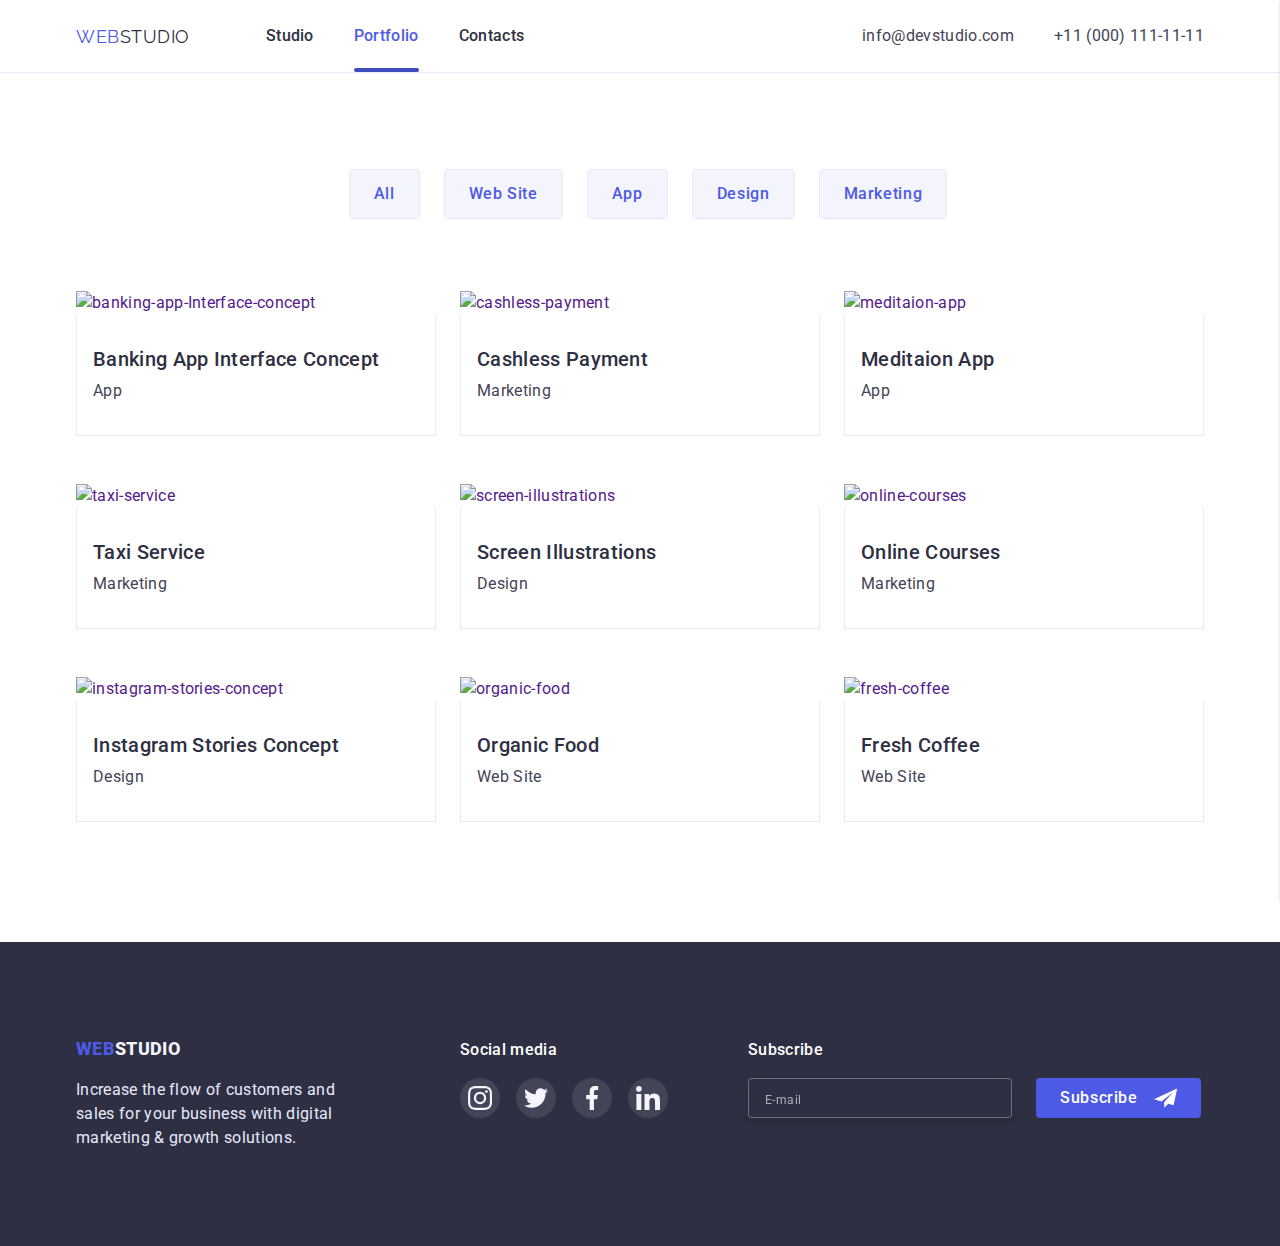
==== commit 29c31348: "add tablet" ====
--- a/portfolio.html
+++ b/portfolio.html
@@ -180,10 +180,9 @@
               
               <a href="" class="cards-list-item-link link">
                 <div class="cards-list-portfolio-thumb">
-                <img class="image"
+                <img class="portfolio-image image"
                   srcset="./images/banking-app-Interface-concept.jpg 1x, ./images/banking-app-Interface-concept@2x.jpg 2x"
                   src="images/banking-app-Interface-concept.jpg"
-                  width="360"
                   alt="banking-app-Interface-concept"
                 />
                 <div class="cards-list-portfolio-thumb-overlay">
@@ -200,10 +199,9 @@
             <li class="cards-list-item">
               <a href="" class="cards-list-item-link link">
                 <div class="cards-list-portfolio-thumb">
-                  <img class="image"
+                  <img class="portfolio-image image"
                     srcset="./images/cashless-payment.jpg 1x, ./images/cashless-payment@2x.jpg 2x"
                     src="images/cashless-payment.jpg"
-                    width="360"
                     alt="cashless-payment"
                   />
                   <div class="cards-list-portfolio-thumb-overlay">
@@ -220,10 +218,9 @@
             <li class="cards-list-item">
               <a href="" class="cards-list-item-link link">
                 <div class="cards-list-portfolio-thumb">
-                  <img class="image"
+                  <img class="portfolio-image image"
                     srcset="./images/meditaion-app.jpg 1x, ./images/meditaion-app@2x.jpg 2x"
                     src="images/meditaion-app.jpg"
-                    width="360"
                     alt="meditaion-app"
                   />
                 <div class="cards-list-portfolio-thumb-overlay">
@@ -240,10 +237,9 @@
             <li class="cards-list-item">
               <a href="" class="cards-list-item-link link">
                 <div class="cards-list-portfolio-thumb">
-                  <img class="image"
+                  <img class="portfolio-image image"
                     srcset="./images/taxi-service.jpg 1x, ./images/taxi-service@2x.jpg 2x"
                     src="images/taxi-service.jpg"
-                    width="360"
                     alt="taxi-service"
                   />
                 <div class="cards-list-portfolio-thumb-overlay">
@@ -260,10 +256,9 @@
             <li class="cards-list-item">
               <a href="" class="cards-list-item-link link">
                 <div class="cards-list-portfolio-thumb">
-                  <img class="image"
+                  <img class="portfolio-image image"
                     srcset="./images/screen-illustrations.jpg 1x, ./images/screen-illustrations@2x.jpg 2x"
                     src="images/screen-illustrations.jpg"
-                    width="360"
                     alt="screen-illustrations"
                   />
                 <div class="cards-list-portfolio-thumb-overlay">
@@ -280,10 +275,9 @@
             <li class="cards-list-item">
               <a href="" class="cards-list-item-link link">
                 <div class="cards-list-portfolio-thumb">
-                  <img class="image"
+                  <img class="portfolio-image image"
                     srcset="./images/online-courses.jpg 1x, ./images/online-courses@2x.jpg 2x"
                     src="images/online-courses.jpg"
-                    width="360"
                     alt="online-courses"
                   />
                 <div class="cards-list-portfolio-thumb-overlay">
@@ -300,10 +294,9 @@
             <li class="cards-list-item">
               <a href="" class="cards-list-item-link link">
                 <div class="cards-list-portfolio-thumb">
-                  <img class="image"
+                  <img class="portfolio-image image"
                     srcset="./images/instagram-stories-concept.jpg 1x, ./images/instagram-stories-concept@2x.jpg 2x"
                     src="images/instagram-stories-concept.jpg"
-                    width="360"
                     alt="instagram-stories-concept"
                   />
                 <div class="cards-list-portfolio-thumb-overlay">
@@ -320,10 +313,9 @@
             <li class="cards-list-item">
               <a href="" class="cards-list-item-link link">
                 <div class="cards-list-portfolio-thumb">
-                  <img class="image"
+                  <img class="portfolio-image image"
                     srcset="./images/organic-food.jpg 1x, ./images/organic-food@2x.jpg 2x"
                     src="images/organic-food.jpg"
-                    width="360"
                     alt="organic-food"
                   />
                 <div class="cards-list-portfolio-thumb-overlay">
@@ -340,10 +332,9 @@
             <li class="cards-list-item">
               <a href="" class="cards-list-item-link link">
                 <div class="cards-list-portfolio-thumb">
-                  <img class="image"
+                  <img class="portfolio-image image"
                     srcset="./images/fresh-coffee.jpg 1x, ./images/fresh-coffee@2x.jpg 2x"
                     src="images/fresh-coffee.jpg"
-                    width="360"
                     alt="fresh-coffee"
                   />
                 <div class="cards-list-portfolio-thumb-overlay">
--- a/css/styles.css
+++ b/css/styles.css
@@ -80,21 +80,19 @@
   justify-content: space-between;
 }
 
-@media (min-width: 1200px) {
+@media (min-width: 768px) {
   .header-container {
     display: flex;
   }
 }
 
-
 .nav-menu {
   display: flex;
   align-items: center;
 }
 
-@media (min-width:1200px){
+@media (min-width: 1200px) {
   .nav-menu {
-  
   }
 }
 
@@ -113,11 +111,23 @@
 
 .navigation-list {
   display: flex;
-  margin-left: 76px;
+
   gap: 40px;
 
   font-weight: 500;
   font-size: var(--primary-font-size);
+}
+
+@media (min-width: 768px) {
+  .navigation-list {
+    margin-left: 120px;
+  }
+}
+
+@media (min-width: 1200px) {
+  .navigation-list {
+    margin-left: 76px;
+  }
 }
 
 .navigation-link {
@@ -156,25 +166,46 @@
 
 .contacts-list {
   display: flex;
-  gap: 40px;
+  /* gap: 40px; */
 
   color: var(--primary-text);
   font-size: var(--primary-font-size);
   transition: color 250ms var(--timing-function);
 }
 
+@media (max-width: 1200px) {
+  .contacts-list {
+    flex-direction: column;
+    gap: 12px;
+  }
+}
+
+@media (min-width: 1200px) {
+  .contacts-list {
+    flex-direction: row;
+    gap: 40px;
+  }
+}
+
 .contacts-link {
   color: var(--primary-text);
 }
 
+@media (max-width: 1200px) {
+  .contacts-link {
+    font-size: 12px;
+    line-height: 1.16;
+  }
+}
+
 /* mobile header */
 
 .header-container-mobile {
   padding: 24px 15px;
 }
 
-@media (min-width:1200px){
-  .header-container-mobile{
+@media (min-width: 768px) {
+  .header-container-mobile {
     display: none;
   }
 }
@@ -428,10 +459,17 @@
   margin-bottom: 72px;
 }
 
-@media (min-width: 1200px) {
+@media (min-width: 768px) {
   .main-section-heading {
     font-size: 56px;
     margin-bottom: 48px;
+    line-height: 1 7;
+  }
+}
+
+@media (min-width: 1200px) {
+  .main-section-heading {
+    margin-bottom: 40px;
   }
 }
 
@@ -470,13 +508,19 @@
 
 .about-section-heading {
   color: var(--primary-dark);
-  text-align: center;
+
   font-weight: 700;
   font-size: 36px;
   line-height: 1.1;
   letter-spacing: 0.02em;
   text-transform: capitalize;
   margin-bottom: 8px;
+}
+
+@media (max-width: 767px) {
+  .about-section-heading {
+    text-align: center;
+  }
 }
 
 @media (min-width: 1200px) {
@@ -493,25 +537,35 @@
 .about-list {
 }
 
-@media (min-width: 1200px) {
+@media (min-width: 768px) {
   .about-list {
     display: flex;
-    flex-direction: row;
-    gap: 24px;
-  }
-}
-
-.about-section-text-wrapper:not(:last-child) {
-  margin-bottom: 72px;
-}
-
-
-@media (min-width: 1200px) {
+    flex-wrap: wrap;
+    gap: 72px 24px;
+  }
+}
+
+.about-section-text-wrapper {
+  width: 100%;
+}
+
+@media (min-width: 768px) {
+  .about-section-text-wrapper {
+    width: calc((100% - 24px) / 2);
+  }
+}
+
+@media (max-width: 767px) {
   .about-section-text-wrapper:not(:last-child) {
-    margin-bottom: 0px;
-  }
-}
-
+    margin-bottom: 72px;
+  }
+}
+
+@media (min-width: 1200px) {
+  .about-section-text-wrapper {
+    width: calc((100% - 72px) / 4);
+  }
+}
 
 .about-container {
   display: none;
@@ -547,12 +601,8 @@
 @media (min-width: 1200px) {
   .about-section-text {
     font-weight: 400;
-  
-  }
-}
-
-
-
+  }
+}
 
 /* section 2 */
 
@@ -563,15 +613,12 @@
 @media (min-width: 1200px) {
   .specification-section {
     display: block;
-  
-  }
-}
-
+  }
+}
 
 @media (min-width: 1200px) {
   .specification-list {
     padding-bottom: 120px;
-  
   }
 }
 
@@ -600,8 +647,6 @@
   text-align: center;
   padding-bottom: 96px;
   padding-top: 96px;
-
-  
 }
 
 @media (min-width: 1200px) {
@@ -612,16 +657,12 @@
 }
 
 .worker-section-heading {
-  
-
-
   display: inline-block;
-    margin-bottom: 72px;
-    color: var(--primery-dark);
-    font-weight: 700;
-    font-size: 36px;
-    line-height: 1.11;
-  
+  margin-bottom: 72px;
+  color: var(--primery-dark);
+  font-weight: 700;
+  font-size: 36px;
+  line-height: 1.11;
 }
 
 .worker-section-item {
@@ -633,25 +674,18 @@
     0px 1px 1px rgba(46, 47, 66, 0.16), 0px 2px 1px rgba(46, 47, 66, 0.08);
 }
 
-.worker-section-item:not(:last-child) {
-  margin-bottom: 72px;
-}
-
-@media (min-width: 1200px) {
+@media (max-width: 767px) {
   .worker-section-item:not(:last-child) {
-    margin-bottom: 0px;
-  }
-
-  /* УДАЛИТЬ */
-}
-
-.workers-list {
-}
-
-@media (min-width: 1200px) {
+    margin-bottom: 72px;
+  }
+}
+
+@media (min-width: 768px) {
   .workers-list {
-    gap: 24px;
     display: flex;
+    flex-wrap: wrap;
+    justify-content: center;
+    gap: 64px 24px;
   }
 }
 
@@ -665,9 +699,9 @@
 
 .worker-item-heading {
   color: var(--primery-dark);
-    font-weight: 500;
-    font-size: 20px;
-    line-height: 1.2;
+  font-weight: 500;
+  font-size: 20px;
+  line-height: 1.2;
 }
 
 .worker-section-icons {
@@ -737,18 +771,21 @@
   justify-content: center;
 }
 
-@media (min-width: 1200px) {
+@media (min-width: 768px) {
   .aside-section-list {
-    display: flex;
-
-    justify-content: center;
-    gap: 24px;
+    gap: 72px 24px;
   }
 }
 
 .aside-section-list-item {
-  width: 168px;
+  width: calc((100% - 16px) / 2);
   height: 88px;
+}
+
+@media (min-width: 768px) {
+  .aside-section-list-item {
+    width: 168px;
+  }
 }
 
 .aside-section-list-link {
@@ -778,8 +815,15 @@
 /* PORTFOLIO */
 
 .portfolio {
-  padding-top: 96px;
-  padding-bottom: 120px;
+  padding-top: 48px;
+  padding-bottom: 48px;
+}
+
+@media (min-width: 1200px) {
+  .portfolio {
+    padding-top: 96px;
+    padding-bottom: 120px;
+  }
 }
 
 .buttons-list {
@@ -788,9 +832,18 @@
   font-size: var(--primary-font-size);
   line-height: 1.5;
   display: flex;
-  justify-content: center;
-  gap: 24px;
-  margin-bottom: 72px;
+  flex-wrap: wrap;
+  padding-left: 16px;
+  gap: 16px 24px;
+  margin-bottom: 48px;
+}
+
+@media (min-width: 768px) {
+  .buttons-list {
+    gap: 24px;
+    margin-bottom: 72px;
+    justify-content: center;
+  }
 }
 
 .buttons-list-item {
@@ -805,11 +858,18 @@
   cursor: pointer;
   border: 1px solid var(--secondary-buttons);
   border-radius: 4px;
-  padding: 12px 24px;
+
+  padding: 8px 16px;
   transition: color 250ms var(--timing-function),
     border-color 250ms var(--timing-function),
     background-color 250ms var(--timing-function),
     box-shadow 250ms var(--timing-function);
+}
+
+@media (min-width: 1200px) {
+  .buttons-list-item {
+    padding: 12px 24px;
+  }
 }
 
 .buttons-list-item:hover,
@@ -824,7 +884,13 @@
 .cards-list {
   display: flex;
   flex-wrap: wrap;
-  gap: 48px 24px;
+  gap: 48px;
+}
+
+@media (min-width: 1200px) {
+  .cards-list {
+    gap: 48px 24px;
+  }
 }
 
 .cards-item-text-wrapper {
@@ -853,7 +919,13 @@
 }
 
 .cards-list-item {
-  width: 360px;
+  width: 100%;
+}
+
+@media (min-width: 1200px) {
+  .cards-list-item {
+    width: 360px;
+  }
 }
 
 .cards-list-item:nth-child(n + 7) {
@@ -869,6 +941,16 @@
 .cards-list-portfolio-thumb {
   position: relative;
   overflow: hidden;
+}
+
+.portfolio-image {
+  width: 396px;
+}
+
+@media (min-width: 1200px) {
+  .portfolio-image {
+    width: 360px;
+  }
 }
 
 .cards-list-portfolio-thumb-overlay {
@@ -897,7 +979,6 @@
 .footer {
   background-color: var(--primary-dark);
   padding: 96px 0 96px 0;
-  
 }
 
 @media (min-width) {
@@ -908,8 +989,21 @@
 
 .footer-container {
   display: flex;
-  flex-direction: column;
-  gap: 72px;
+}
+
+@media (max-width: 767px) {
+  .footer-container {
+    flex-direction: column;
+    gap: 72px;
+  }
+}
+
+@media (min-width: 768px) and (max-width:1199px) {
+  .footer-container {
+    gap: 72px 24px;
+    flex-wrap: wrap;
+    width: 552px;
+  }
 }
 
 @media (min-width: 1200px) {
@@ -920,20 +1014,25 @@
   }
 }
 
-.footer-container-logo {
-  display: flex;
-  flex-direction: column;
-  align-items: center;
-}
-
-@media (min-width: 1200px) {
+
+.footer-container-logo{
+
+}
+
+@media (max-width: 767px) {
   .footer-container-logo {
-    display: inline;
+    display: flex;
+    flex-direction: column;
+    align-items: center;
+  }
+}
+
+
+@media (min-width: 1200px) {
+  .footer-container-logo {
     margin-right: 120px;
-    
-  }
-}
-
+  }
+}
 
 .footer-logo {
   color: var(--backgound-light);
@@ -947,6 +1046,7 @@
   margin-top: 16px;
   color: var(--secondary-buttons);
   width: 264px;
+
 }
 
 .footer-container-subtitle {
@@ -958,24 +1058,25 @@
   margin-bottom: 16px;
 }
 
+@media (max-width: 767px) {
+  .footer-container-subtitle {
+    text-align: center;
+  }
+}
+
 .footer-container-links {
-  display: flex;
-  flex-direction: column;
-  align-items: center;
+ 
 }
 
 @media (min-width: 1200px) {
   .footer-container-links {
     display: inline;
-    
-    
-  }
-}
-
-
+  }
+}
 
 .footer-container-list {
   display: flex;
+  justify-content: center;
   gap: 16px;
 }
 
@@ -1005,13 +1106,18 @@
 /* FOOTER FORM */
 
 .footer-container-form {
- display: flex;
- flex-direction: column;
- justify-content: center;
- align-items: center;
-}
-
-@media (min-width:1200px){
+
+}
+
+@media (min-width: 768px) {
+  .footer-container-form {
+    
+  }
+}
+
+
+
+@media (min-width: 1200px) {
   .footer-container-form {
     display: inline;
     margin-left: 80px;
@@ -1022,19 +1128,35 @@
   font-weight: 500;
   color: #fff;
   margin-bottom: 16px;
+  display: flex;
+  justify-content: center;
+}
+
+@media (min-width: 768px) {
+  .footer-container-form-title {
+    justify-content: left;
+  }
 }
 
 .footer-form {
   display: flex;
-  flex-direction: column;
-  
-}
-
-@media (min-width:1200px) {
-  .footer-form{
-  flex-direction: row;
-  }
-}
+  align-items: center;
+  gap: 16px;
+}
+
+@media (max-width: 767px) {
+  .footer-form {
+    flex-direction: column;
+  }
+}
+
+@media (min-width: 768px) {
+  .footer-form {
+    gap: 24px;
+  }
+}
+
+
 
 .footer-form-input {
   width: 100%;
@@ -1047,17 +1169,15 @@
 
   color: #fff;
   outline: none;
-  margin-bottom: 16px;
-}
-
-@media (min-width:1200px) {
-  .footer-form-input{
-  margin-bottom: 0px;
-  width: 264px;
-  }
-}
-
-
+  
+}
+
+@media (min-width: 768px) {
+  .footer-form-input {
+    
+    width: 264px;
+  }
+}
 
 .footer-form-input::placeholder {
   font-size: 12px;
@@ -1066,7 +1186,7 @@
 }
 
 .footer-form-button {
-  margin-left: 0px;
+  padding: 8px 24px;
   width: 165px;
   height: 40px;
   display: flex;
@@ -1083,11 +1203,6 @@
   background-color: var(--active-state);
 }
 
-@media (min-width:1200px) {
-  .footer-form-button{
-  margin-left: 24px;
-  }
-}
 
 
 .footer-form-button-text {
